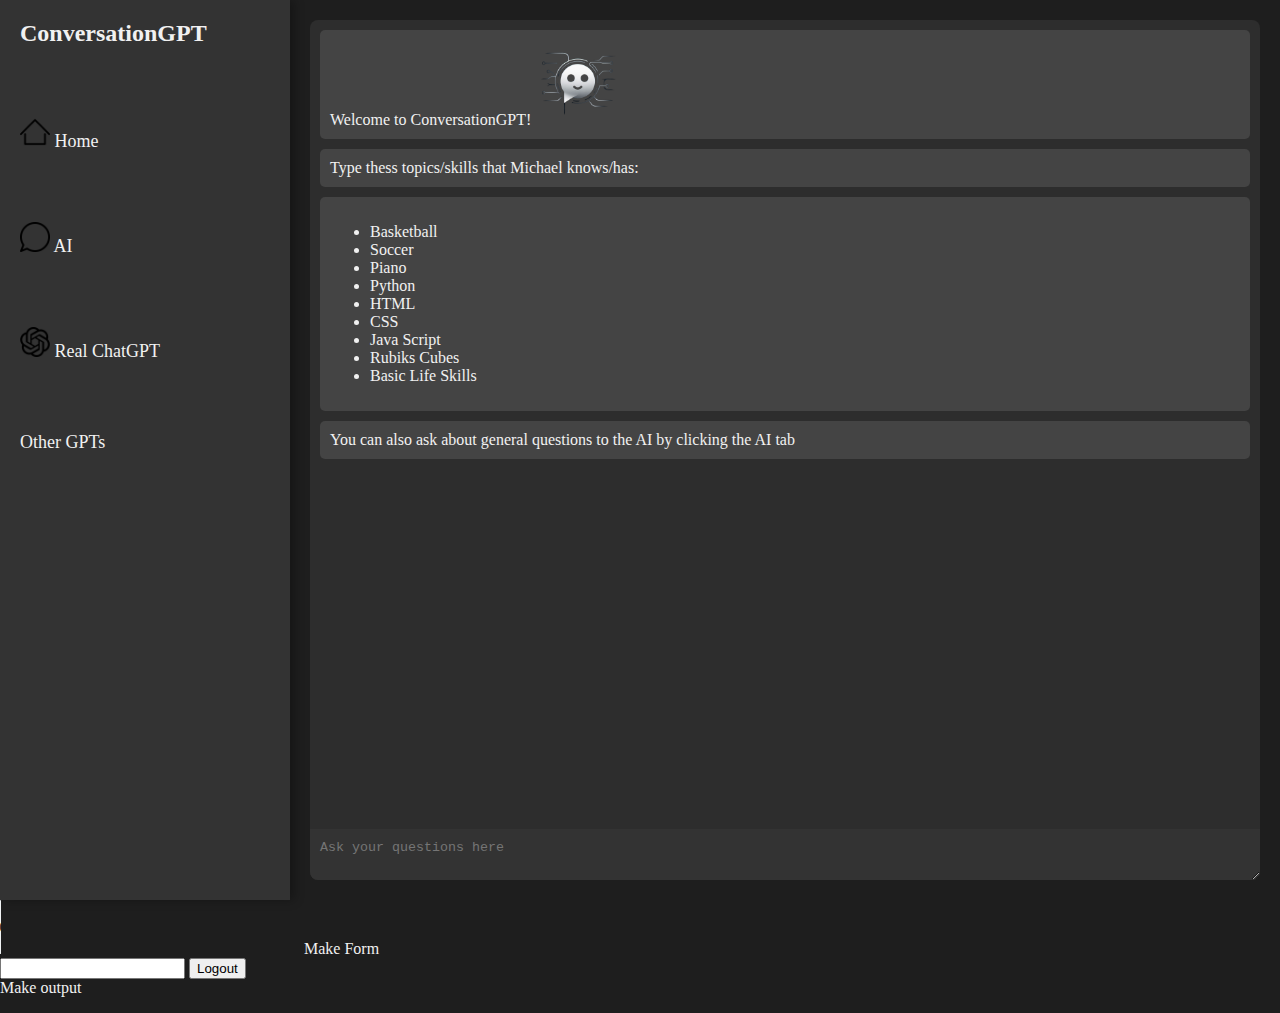
==== index.html @ 111360e4 "next commit" ====
<!DOCTYPE html>
<html lang="en">
<head>
    <meta charset="UTF-8">
    <meta name="viewport" content="width=device-width, initial-scale=1.0">
    <title>ConversationGPT</title>
    <link rel="stylesheet" href="styles.css">
    <script src="script.js"></script>
</head>
<body>
    <div class="container">
        <aside class="sidebar">
            <h2>ConversationGPT</h2>
            <ul>
                <li><a href="https://102910abc.github.io/"> <img src="assets/home.png" width="30" height="30"> Home</a></li>
                <li><a href="another_page.html"> <img src="assets/chat.png" width="30" height="30"> AI</a></li>
                <li><a href="https://chatgpt.com/"> <img src="assets/chat-gpt.png" width="30" height="30"> Real ChatGPT</a></li>
                <li><a href="https://chatgpt.com/gpts">Other GPTs</a></li>
            </ul>
        </aside>    
        <main class="main-content">
            <div class="chat-container">
            
                <div class="messages">
                    <div class="message">Welcome to ConversationGPT!
                        <img src="assets/Designer-removebg-preview.png" width="85" height="85"></div>
                    <div class="message">Type thess topics/skills that Michael knows/has:</div>
                    <div class="message">
                        <ul>
                            <li>Basketball</li>
                            <li>Soccer</li>
                            <li>Piano</li>
                            <li>Python</li>
                            <li>HTML</li>
                            <li>CSS</li>
                            <li>Java Script</li>
                            <li>Rubiks Cubes</li>
                            <li>Basic Life Skills</li>
                        </ul>
                    </div>
                    <div class="message">You can also ask about general questions to the AI by clicking the AI tab</div>
                </div>
                <textarea class="input" placeholder="Ask your questions here"></textarea>
            </div>
        </main>
    </div>

    <audio controls autoplay>
        <source src="assets/upbeat-lo-fi-chill-instrumental-music-royalty-free-195449.mp3" type="audio/ogg">
        <source src="assets/upbeat-lo-fi-chill-instrumental-music-royalty-free-195449.mp3" type="audio/mpeg">
      </audio>
    
    Make Form
    <form class="form">
        <input type="text" id="inputField" class="inputField">
        <button id="button">Logout</button>
    </form>

    Make output
    <div class="result_container">
        <p id="result"></p>
    </div>

</body>
</html>
---- styles.css ----
body {
    font-family: 'Roboto Slab', 'sans serif';
    margin: 0;
    padding: 0;
    background-color: #1e1e1e;
    color: #F1F1F1;
}

.container {
    display: flex;
    height: 100vh;
}

.sidebar {
    width: 250px;
    background-color: #333;
    padding: 20px;
    box-shadow: 4px 0 10px rgba(0, 0, 0, 0.3);
}

.sidebar h2 {
    color: #F1F1F1;
    margin-top: 0;
}

.sidebar ul {
    list-style: none;
    padding: 0;
}

.sidebar ul li {
    margin: 70px 0;
}

.sidebar ul li a {
    color: #F1F1F1;
    text-decoration: none;
    font-size: 18px;
}

.main-content {
    flex: 1;
    display: flex;
    flex-direction: column;
    padding: 20px;
}

.chat-container {
    background-color: #2d2d2d;
    border-radius: 8px;
    display: flex;
    flex-direction: column;
    height: calc(100vh - 40px);
    overflow: hidden;
}

.messages {
    flex: 1;
    overflow-y: auto;
    padding: 10px;
}

.message {
    background-color: #444;
    border-radius: 5px;
    padding: 10px;
    margin-bottom: 10px;
}

.input {
    border: none;
    border-top: 1px solid #333;
    padding: 10px;
    background-color: #333;
    color: #F1F1F1;
    width: 100%;
    box-sizing: border-box;
}
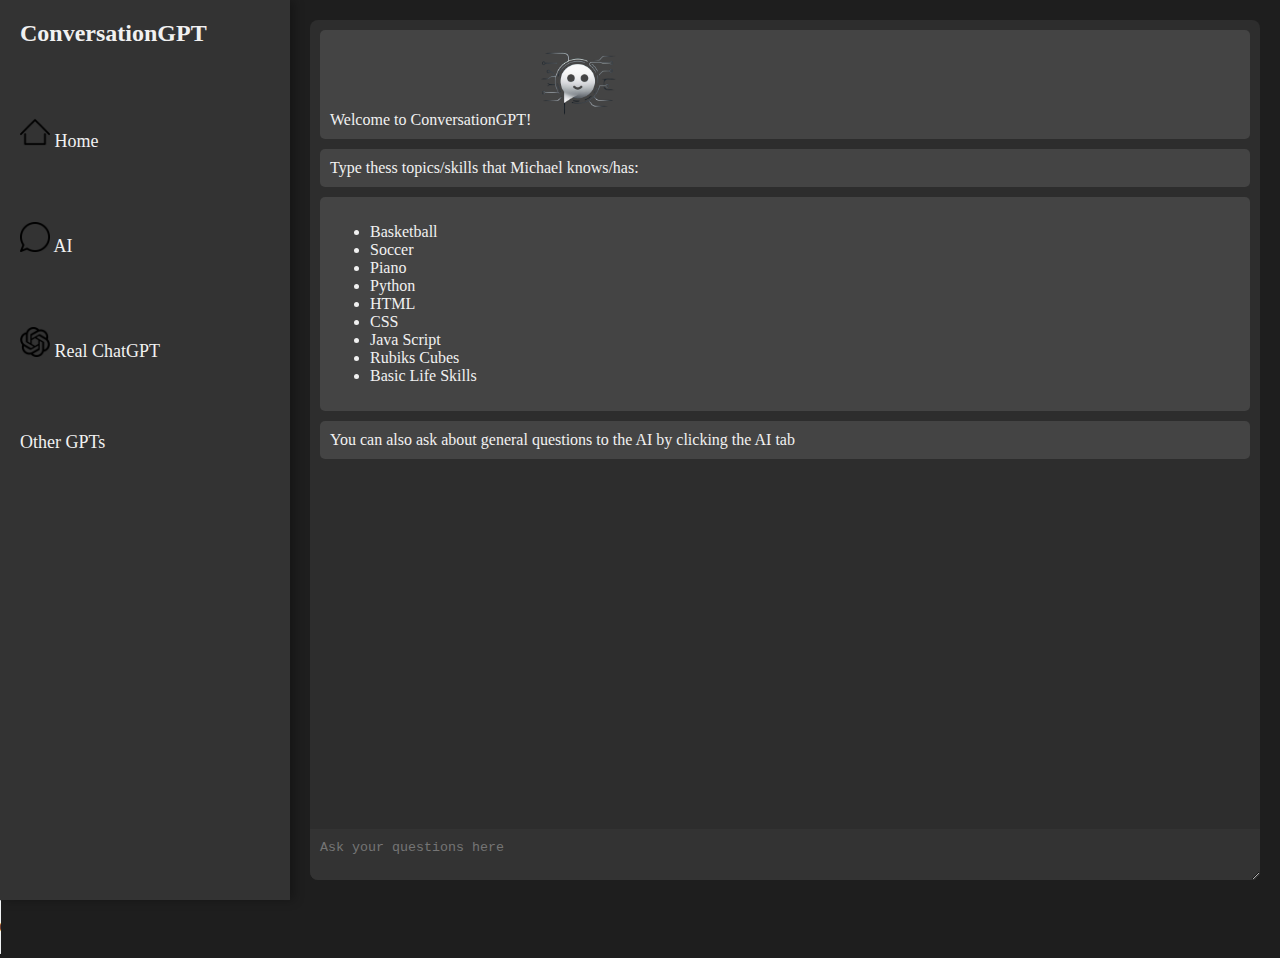
==== commit dcd25009: "next" ====
--- a/index.html
+++ b/index.html
@@ -49,17 +49,6 @@
         <source src="assets/upbeat-lo-fi-chill-instrumental-music-royalty-free-195449.mp3" type="audio/ogg">
         <source src="assets/upbeat-lo-fi-chill-instrumental-music-royalty-free-195449.mp3" type="audio/mpeg">
       </audio>
-    
-    Make Form
-    <form class="form">
-        <input type="text" id="inputField" class="inputField">
-        <button id="button">Logout</button>
-    </form>
-
-    Make output
-    <div class="result_container">
-        <p id="result"></p>
-    </div>
 
 </body>
 </html>--- a/styles.css
+++ b/styles.css
@@ -78,5 +78,3 @@
 }
 
 
-
-
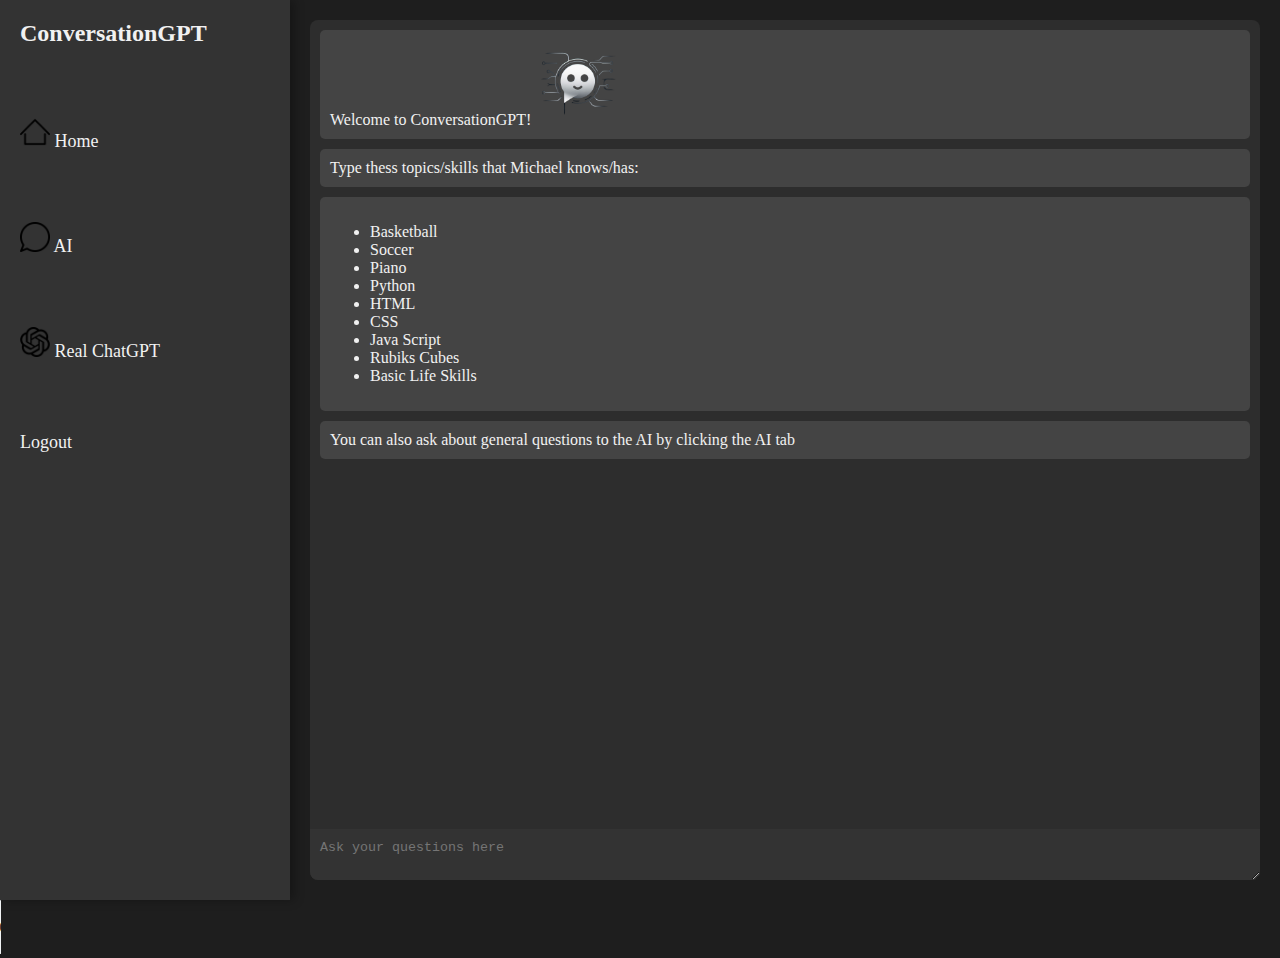
==== commit 865095b3: "next" ====
--- a/index.html
+++ b/index.html
@@ -15,7 +15,7 @@
                 <li><a href="https://102910abc.github.io/"> <img src="assets/home.png" width="30" height="30"> Home</a></li>
                 <li><a href="another_page.html"> <img src="assets/chat.png" width="30" height="30"> AI</a></li>
                 <li><a href="https://chatgpt.com/"> <img src="assets/chat-gpt.png" width="30" height="30"> Real ChatGPT</a></li>
-                <li><a href="https://chatgpt.com/gpts">Other GPTs</a></li>
+                <li><a href="login_page.html">Logout</a></li>
             </ul>
         </aside>    
         <main class="main-content">
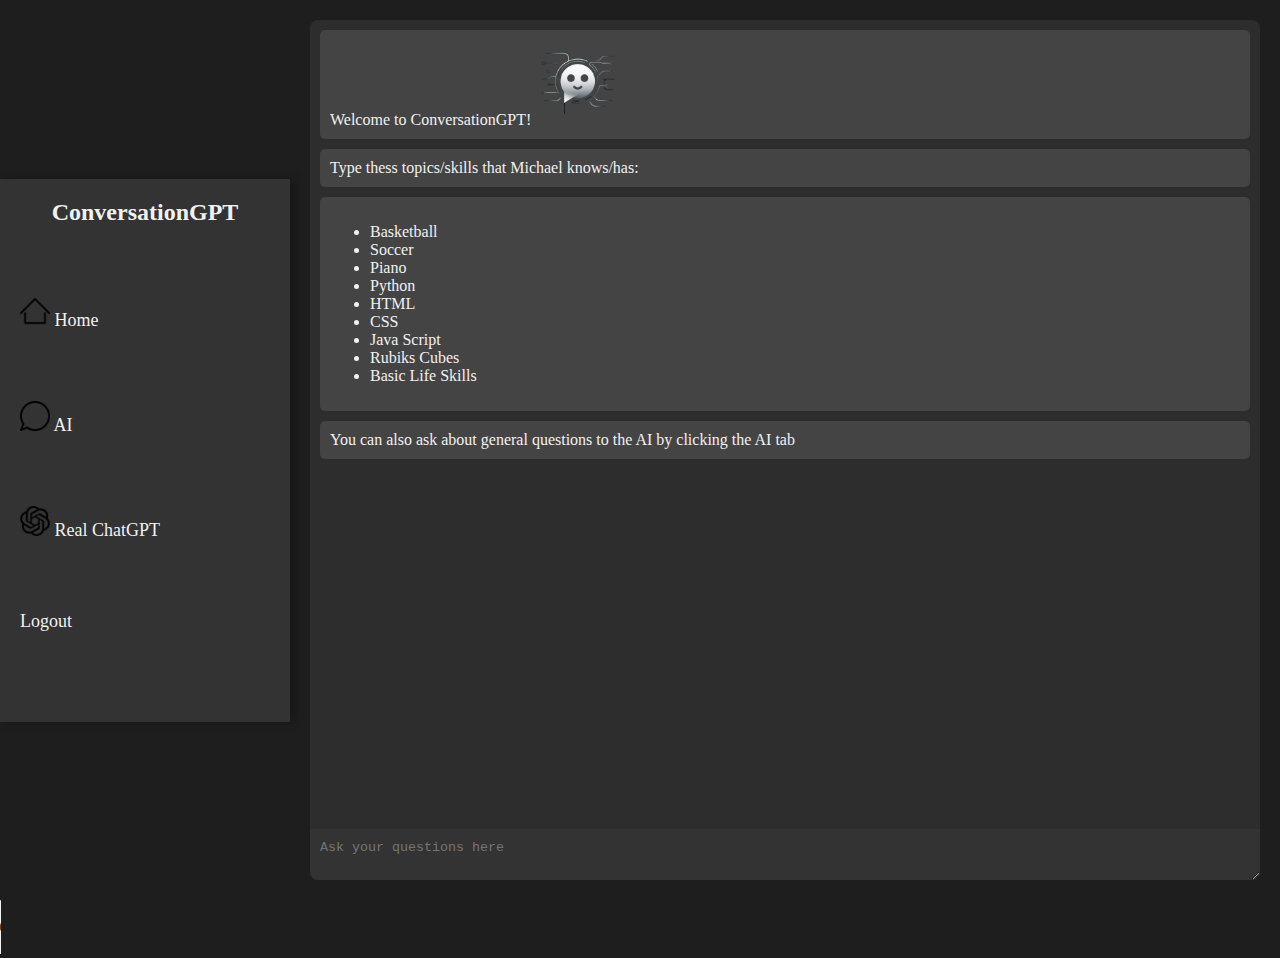
==== commit 907996f2: "next" ====
--- a/index.html
+++ b/index.html
@@ -42,7 +42,7 @@
                 </div>
                 <textarea class="input" placeholder="Ask your questions here"></textarea>
             </div>
-        </main>
+        </main> 
     </div>
 
     <audio controls autoplay>
--- a/styles.css
+++ b/styles.css
@@ -78,3 +78,93 @@
 }
 
 
+
+
+
+
+
+
+
+
+
+.login-body {
+    display: flex;
+    justify-content: center;
+    align-items: center;
+    height: 100vh;
+    margin: 0;
+    font-family: 'Roboto Slab', 'sans serif';
+    background-color: #1e1e1e;
+}
+
+.container {
+    display: flex;
+    justify-content: center;
+    align-items: center;
+    height: 100%;
+}
+
+.login-box {
+    background: white;
+    padding: 40px;
+    border-radius: 10px;
+    box-shadow: 0 5px 15px rgba(0, 0, 0, 0.1);
+}
+
+h2 {
+    margin: 0 0 20px;
+    text-align: center;
+}
+
+.input-group {
+    position: relative;
+    margin-bottom: 30px;
+}
+
+.input-group input {
+    width: 100%;
+    padding: 10px;
+    border: 1px solid #ccc;
+    border-radius: 5px;
+    font-size: 16px;
+}
+
+.input-group label {
+    position: absolute;
+    top: 10px;
+    left: 10px;
+    pointer-events: none;
+    transition: all 0.2s;
+    color: #aaa;
+}
+
+.input-group input:focus + label,
+.input-group input:not(:placeholder-shown) + label {
+    top: -10px;
+    left: 10px;
+    font-size: 12px;
+    color: #F1F1F1;
+    background: white;
+    padding: 0 5px;
+}
+
+button {
+    width: 100%;
+    padding: 10px;
+    border: none;
+    border-radius: 5px;
+    background-color: #4285F4;
+    color: white;
+    font-size: 16px;
+    cursor: pointer;
+}
+
+button:hover {
+    background-color: #357ae8;
+}
+
+#error-message {
+    color: red;
+    text-align: center;
+    margin-top: 10px;
+}
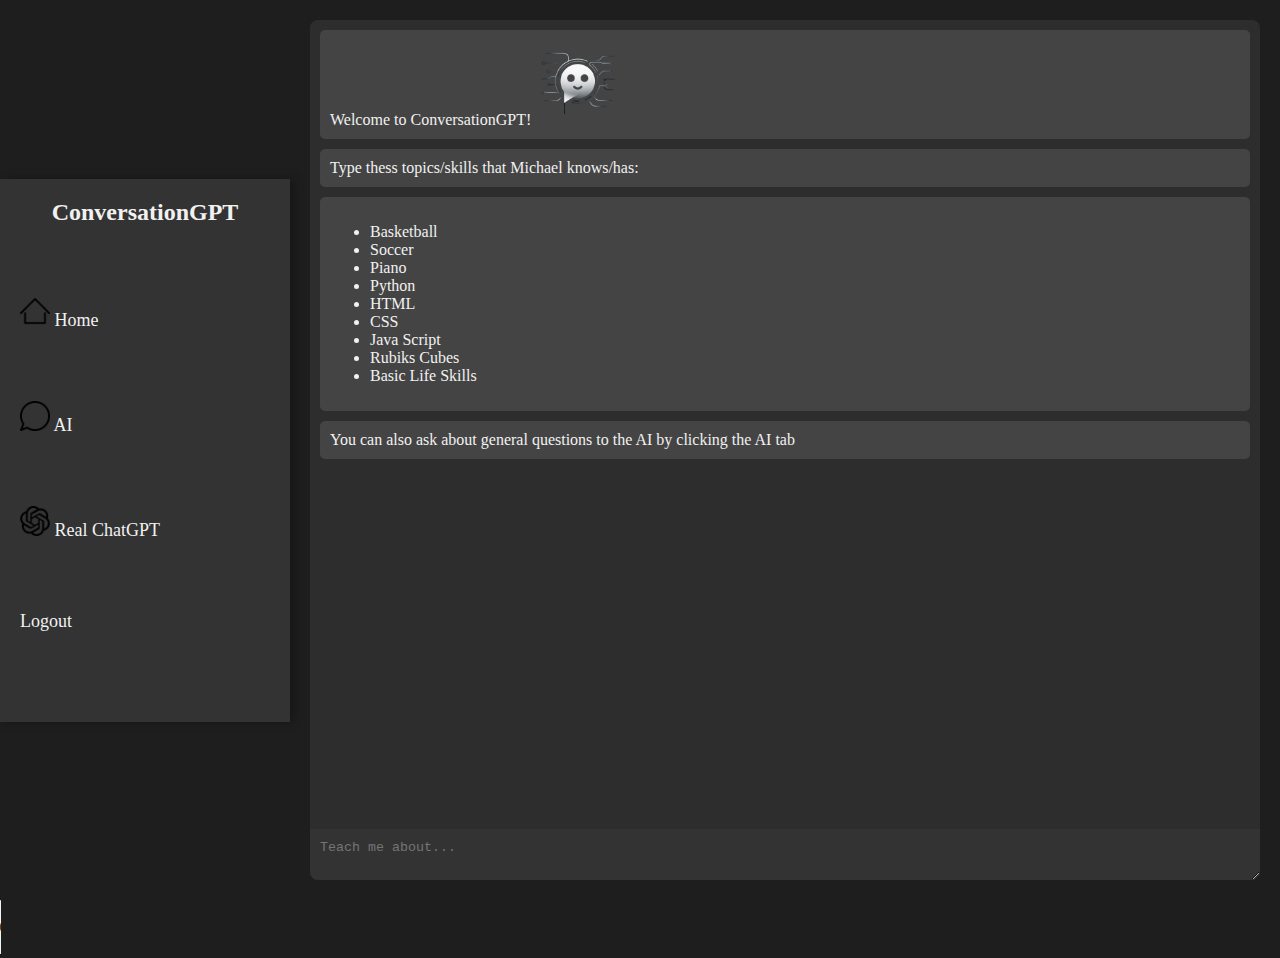
==== commit 56d894de: "next" ====
--- a/index.html
+++ b/index.html
@@ -40,7 +40,7 @@
                     </div>
                     <div class="message">You can also ask about general questions to the AI by clicking the AI tab</div>
                 </div>
-                <textarea class="input" placeholder="Ask your questions here"></textarea>
+                <textarea class="input" placeholder="Teach me about..."></textarea>
             </div>
         </main> 
     </div>
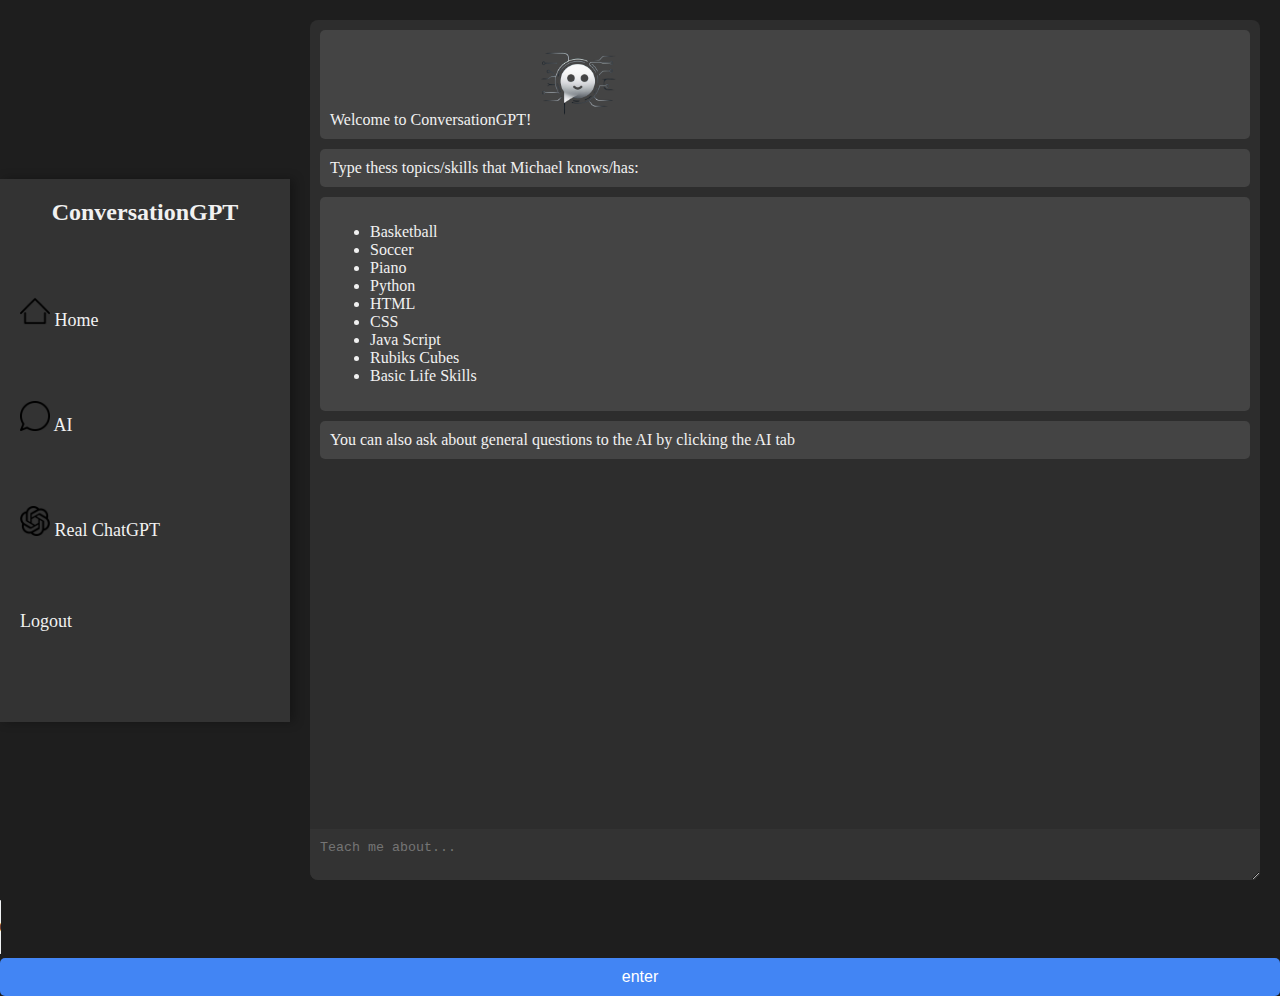
==== commit 023da6c0: "next" ====
--- a/index.html
+++ b/index.html
@@ -39,6 +39,7 @@
                         </ul>
                     </div>
                     <div class="message">You can also ask about general questions to the AI by clicking the AI tab</div>
+                    <div class="response"></div>
                 </div>
                 <textarea class="input" placeholder="Teach me about..."></textarea>
             </div>
@@ -50,5 +51,9 @@
         <source src="assets/upbeat-lo-fi-chill-instrumental-music-royalty-free-195449.mp3" type="audio/mpeg">
       </audio>
 
+    <form id="enter">
+        <button type="submit">enter</button>
+    </form>
+
 </body>
 </html>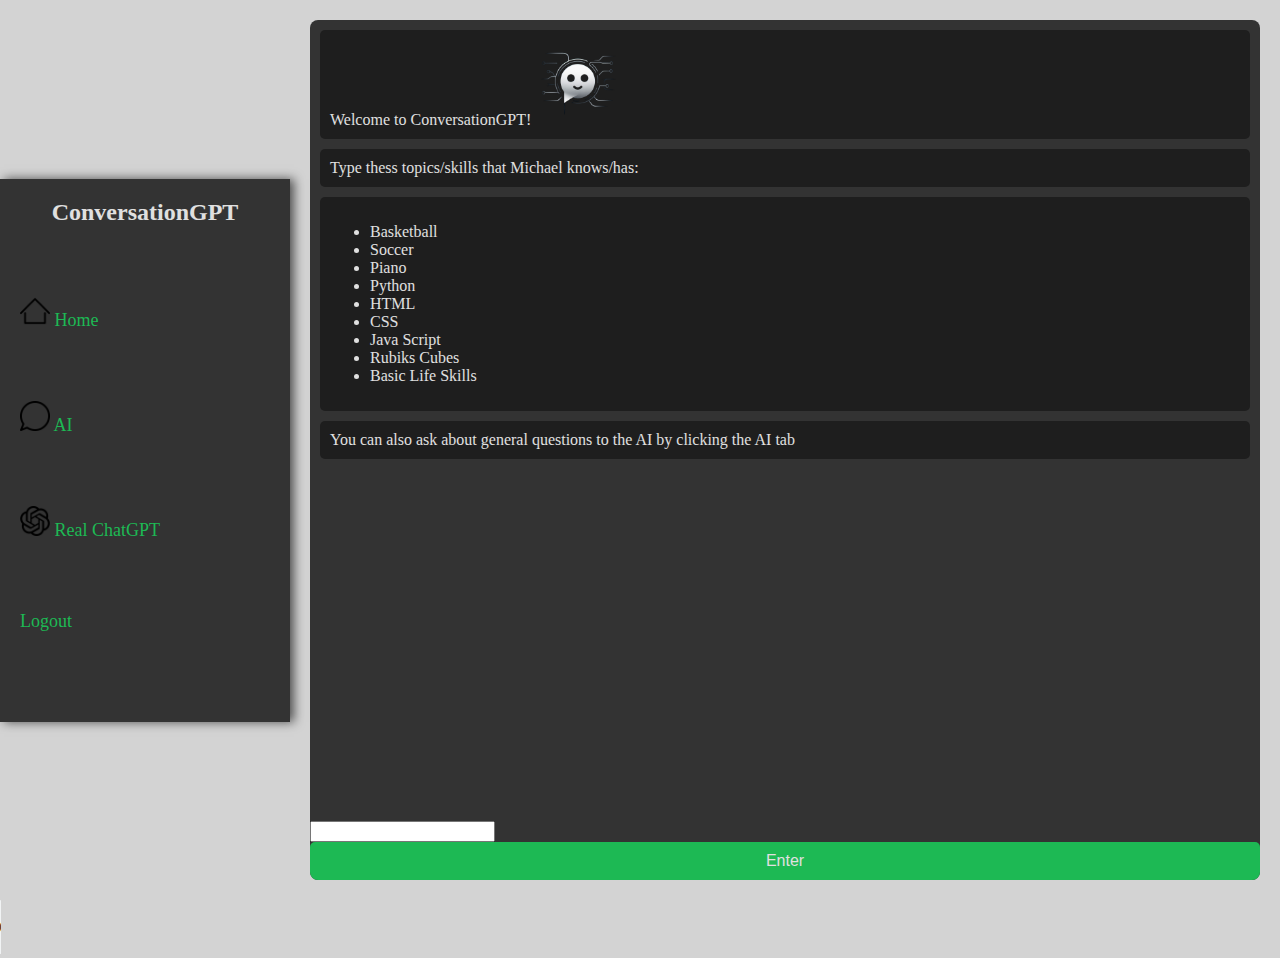
==== commit 05b40649: "next" ====
--- a/index.html
+++ b/index.html
@@ -39,9 +39,12 @@
                         </ul>
                     </div>
                     <div class="message">You can also ask about general questions to the AI by clicking the AI tab</div>
-                    <div class="response"></div>
+                    <div id="response"></div>
                 </div>
-                <textarea class="input" placeholder="Teach me about..."></textarea>
+                <form id="interact">
+                    <input id="input" type="text">
+                    <button type="submit">Enter</button>
+                </form>
             </div>
         </main> 
     </div>
@@ -51,9 +54,6 @@
         <source src="assets/upbeat-lo-fi-chill-instrumental-music-royalty-free-195449.mp3" type="audio/mpeg">
       </audio>
 
-    <form id="enter">
-        <button type="submit">enter</button>
-    </form>
 
 </body>
 </html>--- a/styles.css
+++ b/styles.css
@@ -2,8 +2,8 @@
     font-family: 'Roboto Slab', 'sans serif';
     margin: 0;
     padding: 0;
-    background-color: #1e1e1e;
-    color: #F1F1F1;
+    background-color: #D3D3D3;
+    color: #E0E0E0;
 }
 
 .container {
@@ -13,13 +13,13 @@
 
 .sidebar {
     width: 250px;
-    background-color: #333;
+    background-color: #333333;
     padding: 20px;
-    box-shadow: 4px 0 10px rgba(0, 0, 0, 0.3);
+    box-shadow: 4px 0 10px rgba(0, 0, 0, 0.64);
 }
 
 .sidebar h2 {
-    color: #F1F1F1;
+    color: #E0E0E0;
     margin-top: 0;
 }
 
@@ -33,7 +33,7 @@
 }
 
 .sidebar ul li a {
-    color: #F1F1F1;
+    color: #1DB954;
     text-decoration: none;
     font-size: 18px;
 }
@@ -46,7 +46,7 @@
 }
 
 .chat-container {
-    background-color: #2d2d2d;
+    background-color: #333333;
     border-radius: 8px;
     display: flex;
     flex-direction: column;
@@ -61,7 +61,7 @@
 }
 
 .message {
-    background-color: #444;
+    background-color: #1E1E1E;
     border-radius: 5px;
     padding: 10px;
     margin-bottom: 10px;
@@ -69,10 +69,10 @@
 
 .input {
     border: none;
-    border-top: 1px solid #333;
+    border-top: 1px solid #3D3D3D;
     padding: 10px;
-    background-color: #333;
-    color: #F1F1F1;
+    background-color: #1E1E1E;
+    color: #E0E0E0;
     width: 100%;
     box-sizing: border-box;
 }
@@ -94,7 +94,7 @@
     height: 100vh;
     margin: 0;
     font-family: 'Roboto Slab', 'sans serif';
-    background-color: #1e1e1e;
+    background-color: #1E1E1E;
 }
 
 .container {
@@ -105,10 +105,10 @@
 }
 
 .login-box {
-    background: white;
+    background: #1E1E1E;
     padding: 40px;
     border-radius: 10px;
-    box-shadow: 0 5px 15px rgba(0, 0, 0, 0.1);
+    box-shadow: 0 5px 15px rgba(0, 0, 0, 0.64);
 }
 
 h2 {
@@ -122,9 +122,9 @@
 }
 
 .input-group input {
-    width: 100%;
+    width: 90%;
     padding: 10px;
-    border: 1px solid #ccc;
+    border: 1px solid #1E1E1E;
     border-radius: 5px;
     font-size: 16px;
 }
@@ -135,7 +135,7 @@
     left: 10px;
     pointer-events: none;
     transition: all 0.2s;
-    color: #aaa;
+    color: #E0E0E0;
 }
 
 .input-group input:focus + label,
@@ -143,8 +143,8 @@
     top: -10px;
     left: 10px;
     font-size: 12px;
-    color: #F1F1F1;
-    background: white;
+    color: #E0E0E0;
+    background: #1E1E1E;
     padding: 0 5px;
 }
 
@@ -153,18 +153,18 @@
     padding: 10px;
     border: none;
     border-radius: 5px;
-    background-color: #4285F4;
-    color: white;
+    background-color: #1DB954;
+    color: #E0E0E0;
     font-size: 16px;
     cursor: pointer;
 }
 
 button:hover {
-    background-color: #357ae8;
+    background-color: #158c3f;
 }
 
 #error-message {
     color: red;
     text-align: center;
     margin-top: 10px;
-}
+}